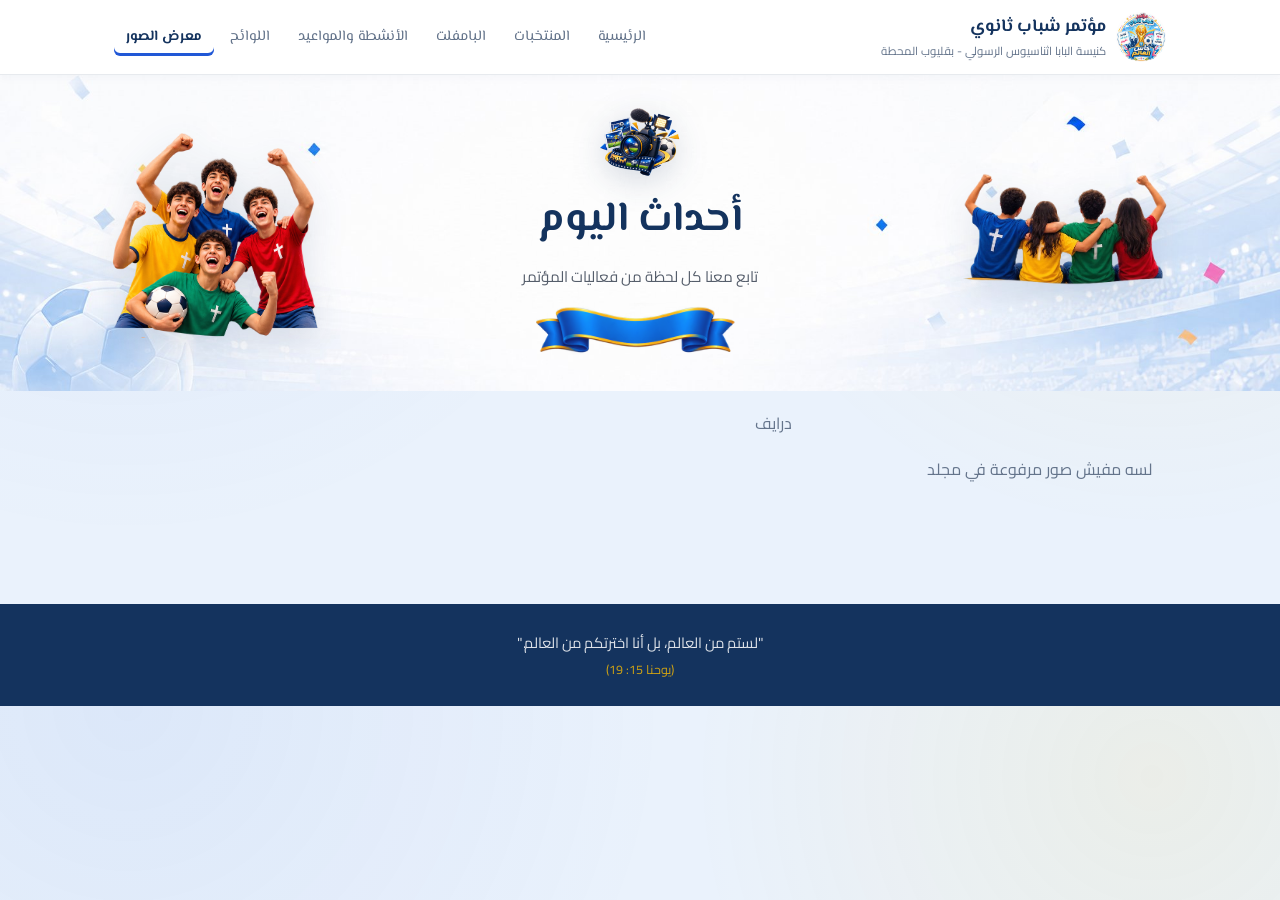
==== gallery.html @ cb935890 "Add files via upload" ====
<!DOCTYPE html>
<html lang="ar" dir="rtl">
<head>
<meta charset="UTF-8">
<meta name="viewport" content="width=device-width, initial-scale=1.0">
<title>معرض الصور</title>
<link rel="preconnect" href="https://fonts.googleapis.com">
<link href="https://fonts.googleapis.com/css2?family=El+Messiri:wght@500;700&family=Cairo:wght@400;600;700&display=swap" rel="stylesheet">
<link rel="stylesheet" href="assets/style.css">
</head>
<body>

<header class="site-header">
  <div class="container">
    <div class="brand">
      <img src="assets/img/logo.jpg" alt="لوجو المؤتمر">
      <div>
        <span class="brand-name">مؤتمر شباب ثانوي</span>
        <div class="brand-sub">كنيسة البابا اثناسيوس الرسولي - بقليوب المحطة</div>
      </div>
    </div>
    <button class="nav-toggle" onclick="toggleNav()" aria-label="فتح القائمة" aria-expanded="false">☰</button>
    <nav class="main-nav" id="mainNav" onclick="if(event.target===this) toggleNav()">
      <a href="index.html">الرئيسية</a>
      <a href="teams.html">المنتخبات</a>
      <a href="pamphlet.html">البامفلت</a>
      <a href="schedule.html">الأنشطة والمواعيد</a>
      <a href="rules.html">اللوائح</a>
      <a href="gallery.html">معرض الصور</a>
    </nav>
  </div>
</header>

<section class="page-hero">
  <div class="container hero-flex">
    <div class="hero-side"><img src="assets/img/back_friends.png" alt=""></div>
    <div class="hero-center">
      <img class="hero-icon-img" src="assets/img/gallery-icon.png" alt="">
      <h2>أحداث اليوم</h2>
      <p class="verse">تابع معنا كل لحظة من فعاليات المؤتمر</p>
      <img class="banner-divider" src="assets/img/banner_ribbon.png" alt="">
    </div>
    <div class="hero-side"><img src="assets/img/group_cheering.png" alt=""></div>
  </div>
</section>

<section class="section">
  <div class="container">
    <div class="gallery-grid" data-gallery-grid>
      <p class="empty-state">جاري تحميل الصور...</p>
    </div>
  </div>
</section>

<footer class="site-footer">
  <div class="container" data-footer-verse></div>
</footer>

<div class="lightbox" data-lightbox onclick="closeLightbox()">
  <img src="" alt="">
</div>

<script src="assets/app.js"></script>
<script>
  markActiveNav();
  renderFooterVerse(4);
  fetchGalleryPhotos().then(renderGallery);
</script>
</body>
</html>
---- assets/style.css ----
/* ============================================================
   نظام التصميم — مطابق لتصميمات المستخدم (أبيض/أزرق فاتح + ألوان المنتخبات)
   ============================================================ */

:root {
  --navy: #14335E;
  --blue: #2158D6;
  --sky: #EAF2FC;
  --sky-2: #DCEBFB;
  --white: #FFFFFF;
  --gold: #F2B705;
  --ink: #1E293B;
  --steel: #64748B;
  --line: rgba(20, 51, 94, 0.10);

  --red-team: #E63946;
  --blue-team: #2158D6;
  --green-team: #1E9E5A;
  --yellow-team: #F2B705;
  --gray-team: #64748B;

  --font-display: 'El Messiri', 'Segoe UI', sans-serif;
  --font-body: 'Cairo', 'Segoe UI', sans-serif;
}

* { box-sizing: border-box; }
html { scroll-behavior: smooth; }

body {
  margin: 0;
  font-family: var(--font-body);
  color: var(--ink);
  background:
    radial-gradient(circle at 10% 0%, rgba(33,88,214,0.07), transparent 40%),
    radial-gradient(circle at 90% 10%, rgba(242,183,5,0.08), transparent 35%),
    var(--sky);
  line-height: 1.6;
}

img { max-width: 100%; display: block; }
a { color: inherit; text-decoration: none; }

.container { max-width: 1100px; margin: 0 auto; padding: 0 24px; }

/* ---------- الهيدر ---------- */

.site-header {
  background: var(--white);
  border-bottom: 1px solid var(--line);
  position: sticky;
  top: 0;
  z-index: 50;
  box-shadow: 0 2px 10px rgba(20,51,94,0.04);
}

.site-header .container {
  display: flex;
  align-items: center;
  justify-content: space-between;
  gap: 16px;
  padding: 12px 24px;
  flex-wrap: wrap;
}

.brand { display: flex; align-items: center; gap: 10px; min-width: 0; flex: 1 1 auto; }

.brand > div { min-width: 0; }

.brand img {
  width: 50px;
  height: 50px;
  object-fit: contain;
  border-radius: 50%;
}

.brand span.brand-name {
  font-family: var(--font-display);
  font-weight: 700;
  font-size: 1.1rem;
  color: var(--navy);
  display: block;
  overflow-wrap: break-word;
}

.brand-sub {
  font-size: 0.72rem;
  color: var(--steel);
  margin-top: 1px;
  overflow-wrap: break-word;
}

nav.main-nav {
  display: flex;
  gap: 4px;
  font-family: var(--font-display);
  font-size: 0.9rem;
}

.nav-toggle {
  display: none;
  background: none;
  border: none;
  font-size: 1.6rem;
  line-height: 1;
  color: var(--navy);
  cursor: pointer;
  padding: 4px 8px;
}

nav.main-nav a {
  padding: 7px 12px;
  border-radius: 6px;
  color: var(--steel);
  transition: color 0.15s, background 0.15s;
}

nav.main-nav a:hover { color: var(--navy); background: var(--sky); }

nav.main-nav a.active {
  color: var(--navy);
  font-weight: 700;
  box-shadow: inset 0 -3px 0 var(--blue);
}

/* ---------- الفوتر ---------- */

.site-footer {
  background: var(--navy);
  color: rgba(255,255,255,0.85);
  text-align: center;
  padding: 26px 20px;
  margin-top: 56px;
  font-size: 0.92rem;
  line-height: 1.7;
}

.site-footer .verse-ref {
  display: block;
  color: var(--amber, var(--gold));
  font-size: 0.78rem;
  margin-top: 4px;
  opacity: 0.85;
}

/* ---------- الهيرو (يستخدم في كل الصفحات) ---------- */

.page-hero {
  padding: 44px 0 24px;
  text-align: center;
}

.page-hero .hero-icon {
  width: 92px;
  height: 92px;
  margin: 0 auto 14px;
  border-radius: 50%;
  background: var(--white);
  display: flex;
  align-items: center;
  justify-content: center;
  font-size: 2.4rem;
  box-shadow: 0 8px 24px rgba(20,51,94,0.12);
}

.page-hero h2 {
  font-family: var(--font-display);
  font-size: clamp(1.8rem, 4.2vw, 2.6rem);
  margin: 0 0 6px;
  color: var(--navy);
}

.page-hero h2 .accent { color: var(--blue); }

.page-hero .verse {
  color: var(--ink);
  opacity: 0.75;
  font-size: 0.95rem;
  max-width: 560px;
  margin: 10px auto 0;
}

.page-hero .verse .ref {
  display: block;
  color: var(--steel);
  font-size: 0.82rem;
  margin-top: 4px;
}

/* ---------- صور الزينة (اللوجو/الكأس/الكارتون...) ---------- */

.page-hero {
  position: relative;
  overflow: visible;
  background-image: url('img/hero-bg.jpg');
  background-size: cover;
  background-position: center;
  padding-top: 30px;
  padding-bottom: 30px;
}

.hero-flex {
  display: flex;
  align-items: center;
  justify-content: space-between;
  gap: 12px;
}

.hero-flex .hero-side {
  flex: 1 1 0;
  display: flex;
  align-items: center;
  justify-content: center;
  min-width: 0;
  align-self: stretch;
}

.hero-flex .hero-side img {
  width: auto;
  max-width: 230px;
  max-height: 210px;
  object-fit: contain;
  filter: drop-shadow(0 10px 18px rgba(20,51,94,0.15));
}

.hero-flex .hero-center {
  flex: 0 1 620px;
  text-align: center;
}

.hero-title-row {
  display: flex;
  align-items: center;
  justify-content: center;
  gap: 14px;
  flex-wrap: wrap;
}

.hero-title-row img {
  width: 84px;
  filter: drop-shadow(0 8px 14px rgba(20,51,94,0.18));
}

.hero-title-row h2 { margin: 0; }

.hero-icon-img {
  width: 110px;
  margin: 0 auto 10px;
  filter: drop-shadow(0 8px 16px rgba(20,51,94,0.18));
}

.laurel-icon {
  width: 40px;
  vertical-align: middle;
}

.laurel-icon.flip { transform: scaleX(-1); }

.banner-divider {
  max-width: 220px;
  width: 70%;
  margin: 14px auto 0;
  opacity: 0.95;
}

.spirit-band {
  position: relative;
  margin-top: 40px;
  border-radius: 18px;
  overflow: hidden;
  background: linear-gradient(180deg, var(--navy), #0D2244);
  min-height: 220px;
  display: flex;
  align-items: flex-end;
  justify-content: center;
}

.spirit-band img {
  max-width: 420px;
  width: 90%;
  margin-top: 20px;
}

.spirit-band .spirit-text {
  position: absolute;
  top: 22px;
  left: 0;
  right: 0;
  text-align: center;
  color: #fff;
  font-family: var(--font-display);
  font-size: 1.1rem;
  padding: 0 20px;
}

.icon-circle img { width: 30px; }

/* ---------- هدافي البطولة (بودیوم) ---------- */

.podium {
  display: flex;
  align-items: flex-end;
  justify-content: center;
  gap: 28px;
  flex-wrap: wrap;
  background: var(--white);
  border-radius: 16px;
  padding: 30px 20px 24px;
  box-shadow: 0 8px 30px rgba(20,51,94,0.08);
}

.podium-item {
  display: flex;
  flex-direction: column;
  align-items: center;
  gap: 6px;
  order: 2;
}

.podium-item.second { order: 1; }
.podium-item.third { order: 3; }

.podium-item .crown { font-size: 1.6rem; margin-bottom: -6px; }

.podium-item .avatar-ring {
  width: 68px;
  height: 68px;
  border-radius: 50%;
  display: flex;
  align-items: center;
  justify-content: center;
  font-family: var(--font-display);
  font-weight: 700;
  font-size: 1.3rem;
  color: #fff;
}

.podium-item.first .avatar-ring {
  width: 96px;
  height: 96px;
  font-size: 1.8rem;
  box-shadow: 0 0 0 6px rgba(242,183,5,0.22);
}

.podium-item .medal {
  width: 28px;
  height: 28px;
  border-radius: 50%;
  display: flex;
  align-items: center;
  justify-content: center;
  font-weight: 700;
  font-size: 0.8rem;
  color: #fff;
  margin-top: -14px;
  border: 3px solid #fff;
}

.podium-item .medal.g { background: var(--gold); }
.podium-item .medal.s { background: #B8C2CE; }
.podium-item .medal.b { background: #C58A4A; }

.podium-item .p-name { font-weight: 700; font-size: 0.9rem; color: var(--navy); }
.podium-item .p-team { font-size: 0.72rem; color: var(--steel); }
.podium-item .p-points {
  font-family: var(--font-display);
  color: var(--blue);
  font-size: 0.85rem;
  font-weight: 700;
}

.section { padding: 20px 0 40px; }

.section-title {
  font-family: var(--font-display);
  color: var(--navy);
  font-size: 1.2rem;
  text-align: center;
  margin: 0 0 20px;
  display: flex;
  align-items: center;
  justify-content: center;
  gap: 10px;
}

.section-title::before, .section-title::after {
  content: '';
  height: 1px;
  width: 40px;
  background: var(--line);
}

/* ---------- ترتيب المنتخبات (الرئيسية) — كارت رقم كبير لكل منتخب ---------- */

.standings-summary {
  display: flex;
  flex-direction: column;
  gap: 16px;
  background: transparent;
  box-shadow: none;
  padding: 0;
}

.standing-chip {
  position: relative;
  display: flex;
  align-items: center;
  gap: 14px;
  background: var(--chip-bg, var(--sky));
  border: 1px solid var(--chip-border, var(--line));
  border-radius: 16px;
  padding: 14px 22px;
  min-height: 92px;
  text-decoration: none;
  transition: transform 0.15s, box-shadow 0.15s;
}

.standing-chip:hover {
  transform: translateY(-2px);
  box-shadow: 0 10px 24px rgba(20,51,94,0.12);
}

.shield {
  order: 1;
  width: 46px;
  height: 50px;
  clip-path: polygon(0 0, 100% 0, 100% 60%, 50% 100%, 0 60%);
  display: flex;
  align-items: center;
  justify-content: center;
  color: #fff;
  font-size: 1.3rem;
  flex: 0 0 auto;
}

.chip-info {
  order: 2;
  flex: 1;
  min-width: 0;
  display: flex;
  flex-direction: column;
}

.chip-info .team-name { font-weight: 700; font-size: 1.05rem; overflow-wrap: break-word; color: var(--ink); }
.chip-info .team-points { font-family: var(--font-display); color: var(--chip-color, var(--blue)); font-size: 0.9rem; }

.rank-badge {
  order: 3;
  width: auto;
  height: auto;
  background: none !important;
  border-radius: 0;
  display: block;
  font-family: var(--font-display);
  font-weight: 800;
  font-size: 3.2rem;
  line-height: 1;
  color: var(--chip-color, var(--navy));
  -webkit-text-stroke: 1.5px rgba(255,255,255,0.85);
  padding-inline-start: 16px;
  border-inline-start: 1px solid var(--chip-border, var(--line));
  flex: 0 0 auto;
}

.rank-badge::before { content: '0'; }

.chip-crown {
  position: absolute;
  top: -18px;
  right: 10px;
  width: 46px;
  height: auto;
  transform: rotate(12deg);
  filter: drop-shadow(0 4px 6px rgba(0,0,0,0.25));
  pointer-events: none;
}

@media (max-width: 480px) {
  .standing-chip { padding: 12px 16px; min-height: 80px; gap: 10px; }
  .rank-badge { font-size: 2.5rem; padding-inline-start: 10px; }
  .chip-crown { width: 36px; top: -14px; right: 4px; }
}

/* ---------- المباراة القادمة ---------- */

.next-match {
  background: var(--white);
  border-radius: 16px;
  padding: 20px 24px;
  margin-top: 16px;
  box-shadow: 0 8px 30px rgba(20,51,94,0.08);
  display: flex;
  align-items: center;
  justify-content: space-between;
  gap: 16px;
  flex-wrap: wrap;
}

.next-match .meta {
  display: flex;
  flex-direction: column;
  gap: 4px;
  font-size: 0.85rem;
  color: var(--steel);
}

.live-tag {
  display: inline-block;
  background: var(--green-team);
  color: #fff;
  font-size: 0.68rem;
  font-weight: 700;
  padding: 2px 8px;
  border-radius: 20px;
  margin-top: 2px;
  width: fit-content;
}

.next-icon {
  width: 52px;
  height: 52px;
  border-radius: 50%;
  background: var(--sky);
  display: flex;
  align-items: center;
  justify-content: center;
  flex: 0 0 auto;
  overflow: hidden;
}

.next-icon img { width: 100%; height: 100%; object-fit: cover; }
.next-icon .timeline-icon-fallback { font-size: 1.4rem; }

.next-match .versus {
  display: flex;
  align-items: center;
  gap: 16px;
  font-family: var(--font-display);
  font-size: 1.1rem;
  color: var(--navy);
  flex-wrap: wrap;
  justify-content: center;
  min-width: 0;
}

.next-match .versus .vs-label {
  color: var(--steel);
  font-size: 0.85rem;
}

/* ---------- صفحة المنتخبات ---------- */

.teams-grid {
  display: grid;
  grid-template-columns: repeat(auto-fit, minmax(230px, 1fr));
  gap: 16px;
}

.team-card {
  background: var(--white);
  border-radius: 14px;
  overflow: hidden;
  box-shadow: 0 8px 30px rgba(20,51,94,0.08);
}

.team-card .team-head {
  color: #fff;
  padding: 14px 16px;
  display: flex;
  align-items: center;
  gap: 10px;
  font-family: var(--font-display);
  font-size: 1.05rem;
}

.team-card .team-head .shield { background: rgba(255,255,255,0.25); }

.player-row {
  display: flex;
  align-items: center;
  justify-content: space-between;
  padding: 9px 16px;
  border-bottom: 1px solid var(--line);
  font-size: 0.9rem;
}

.player-row .player-name { display: flex; align-items: center; gap: 8px; }

.player-avatar {
  width: 26px;
  height: 26px;
  border-radius: 50%;
  background: var(--sky-2);
  color: var(--navy);
  font-size: 0.75rem;
  font-weight: 700;
  display: flex;
  align-items: center;
  justify-content: center;
  flex: 0 0 auto;
}

.player-points {
  font-family: var(--font-display);
  font-weight: 700;
  padding: 2px 10px;
  border-radius: 20px;
  font-size: 0.85rem;
}

.team-total {
  display: flex;
  align-items: center;
  justify-content: center;
  gap: 8px;
  padding: 12px;
  font-family: var(--font-display);
  font-weight: 700;
}

/* ---------- الأنشطة والمواعيد ---------- */

.fixtures-list { display: flex; flex-direction: column; gap: 10px; }

.fixture-group-label {
  font-family: var(--font-display);
  color: var(--navy);
  font-size: 0.9rem;
  margin: 20px 0 8px;
  padding-bottom: 6px;
  border-bottom: 1px dashed var(--line);
}

.fixture-card {
  background: var(--white);
  border-radius: 12px;
  padding: 14px 18px;
  display: flex;
  align-items: center;
  justify-content: space-between;
  gap: 12px;
  flex-wrap: wrap;
  box-shadow: 0 4px 16px rgba(20,51,94,0.06);
}

.fixture-activity { font-weight: 700; font-family: var(--font-display); color: var(--navy); }
.fixture-time, .fixture-notes { font-size: 0.8rem; color: var(--steel); }

.status-pill {
  font-family: var(--font-body);
  font-size: 0.72rem;
  font-weight: 700;
  padding: 3px 12px;
  border-radius: 20px;
  white-space: nowrap;
}

.status-pill.done { background: rgba(30,158,90,0.12); color: var(--green-team); }
.status-pill.upcoming { background: rgba(242,183,5,0.18); color: #8a6a05; }

/* ---------- الأنشطة والمواعيد (كروت أيام + تايم لاين) ---------- */

.day-columns {
  display: grid;
  grid-template-columns: repeat(auto-fit, minmax(320px, 1fr));
  gap: 20px;
  align-items: start;
}

.day-card {
  background: var(--white);
  border-radius: 16px;
  overflow: hidden;
  box-shadow: 0 8px 30px rgba(20,51,94,0.08);
}

.day-header {
  background: var(--navy);
  color: #fff;
  font-family: var(--font-display);
  font-size: 1.05rem;
  padding: 14px 18px;
  display: flex;
  align-items: center;
  gap: 8px;
}

.day-card:nth-of-type(even) .day-header { background: var(--blue); }

.day-header .day-date {
  margin-inline-start: auto;
  font-family: var(--font-body);
  font-size: 0.78rem;
  opacity: 0.85;
}

.timeline {
  padding: 18px 18px 6px;
  position: relative;
}

.timeline::before {
  content: '';
  position: absolute;
  top: 8px;
  bottom: 8px;
  right: 39px;
  width: 2px;
  background: var(--line);
}

.timeline-item {
  display: flex;
  align-items: flex-start;
  gap: 14px;
  padding-bottom: 20px;
  position: relative;
}

.timeline-icon {
  width: 44px;
  height: 44px;
  border-radius: 50%;
  background: var(--sky);
  display: flex;
  align-items: center;
  justify-content: center;
  flex: 0 0 auto;
  position: relative;
  z-index: 1;
  overflow: hidden;
}

.timeline-icon img { width: 100%; height: 100%; object-fit: cover; }
.timeline-icon-fallback { font-size: 1.2rem; }

.timeline-body { flex: 1; min-width: 0; padding-top: 4px; }

.timeline-top {
  display: flex;
  align-items: center;
  justify-content: space-between;
  gap: 8px;
}

.timeline-activity { font-weight: 700; color: var(--navy); font-size: 0.95rem; }

.timeline-dot {
  width: 10px;
  height: 10px;
  border-radius: 50%;
  flex: 0 0 auto;
}

.timeline-dot.upcoming { background: var(--gold); box-shadow: 0 0 0 3px rgba(242,183,5,0.2); }
.timeline-dot.done { background: var(--steel); opacity: 0.5; }
.timeline-dot.live {
  background: var(--green-team);
  box-shadow: 0 0 0 3px rgba(30,158,90,0.25);
  animation: pulse-dot 1.6s infinite;
}

@keyframes pulse-dot {
  0% { box-shadow: 0 0 0 0 rgba(30,158,90,0.5); }
  70% { box-shadow: 0 0 0 8px rgba(30,158,90,0); }
  100% { box-shadow: 0 0 0 0 rgba(30,158,90,0); }
}

.timeline-time {
  font-family: var(--font-display);
  color: var(--blue);
  font-size: 0.82rem;
  margin-top: 2px;
}

.timeline-notes { font-size: 0.78rem; color: var(--steel); margin-top: 2px; }

/* ---------- اللوائح ---------- */

.rules-icon-grid {
  display: grid;
  grid-template-columns: repeat(auto-fit, minmax(150px, 1fr));
  gap: 16px;
  background: var(--white);
  border-radius: 16px;
  padding: 24px;
  box-shadow: 0 8px 30px rgba(20,51,94,0.08);
}

.rules-icon-grid.small-icons { grid-template-columns: repeat(auto-fit, minmax(110px, 1fr)); }

.icon-item { text-align: center; }

.icon-item .icon-circle {
  width: 54px;
  height: 54px;
  border-radius: 50%;
  background: var(--sky);
  display: flex;
  align-items: center;
  justify-content: center;
  font-size: 1.5rem;
  margin: 0 auto 10px;
}

.icon-item p { margin: 0; font-size: 0.85rem; color: var(--ink); }
.icon-item p strong { display: block; font-weight: 700; color: var(--navy); }

.points-note {
  text-align: center;
  color: var(--steel);
  font-size: 0.82rem;
  margin-top: 16px;
}

.cards-grid {
  display: grid;
  grid-template-columns: repeat(auto-fit, minmax(240px, 1fr));
  gap: 16px;
}

.card-box {
  background: var(--white);
  border-radius: 14px;
  overflow: hidden;
  box-shadow: 0 8px 30px rgba(20,51,94,0.08);
}

.card-box .card-head {
  color: #fff;
  padding: 12px 16px;
  font-family: var(--font-display);
  font-weight: 700;
  display: flex;
  align-items: center;
  gap: 8px;
}

.card-box.red .card-head { background: var(--red-team); }
.card-box.yellow .card-head { background: var(--yellow-team); }
.card-box.green .card-head { background: var(--green-team); }

.card-box ul {
  margin: 0;
  padding: 14px 20px;
  list-style: none;
}

.card-box ul li {
  padding: 5px 0;
  font-size: 0.9rem;
  display: flex;
  align-items: center;
  gap: 8px;
}

.card-box .card-footer {
  padding: 10px 16px;
  font-size: 0.82rem;
  font-weight: 700;
}

.card-box.red .card-footer { background: rgba(230,57,70,0.08); color: var(--red-team); }
.card-box.yellow .card-footer { background: rgba(242,183,5,0.12); color: #8a6a05; }
.card-box.green .card-footer { background: rgba(30,158,90,0.08); color: var(--green-team); }

.committee-row {
  display: grid;
  grid-template-columns: repeat(auto-fit, minmax(240px, 1fr));
  gap: 16px;
  margin-top: 16px;
}

.committee-box {
  background: var(--white);
  border-radius: 14px;
  padding: 20px;
  box-shadow: 0 8px 30px rgba(20,51,94,0.08);
  text-align: center;
}

.committee-box .icon-circle {
  width: 48px; height: 48px; border-radius: 50%;
  background: var(--sky); display: flex; align-items: center; justify-content: center;
  font-size: 1.3rem; margin: 0 auto 10px;
}

.committee-box h4 { font-family: var(--font-display); color: var(--navy); margin: 0 0 6px; }
.committee-box p { margin: 0; font-size: 0.85rem; color: var(--steel); }

/* ---------- معرض الصور ---------- */

.gallery-grid {
  column-count: 4;
  column-gap: 12px;
}

.gallery-grid figure {
  margin: 0 0 12px;
  border-radius: 12px;
  overflow: hidden;
  break-inside: avoid;
  background: var(--sky-2);
  cursor: zoom-in;
  box-shadow: 0 4px 16px rgba(20,51,94,0.08);
}

.gallery-grid img { width: 100%; height: 100%; object-fit: cover; display: block; transition: transform 0.25s; }
.gallery-grid figure:hover img { transform: scale(1.04); }

/* أحجام بلاطات مختلفة بترجع دوريًا عشان شكل الموزاييك يبان مهما كانت نسب الصور الأصلية */
.gallery-grid figure.size-a { aspect-ratio: 3 / 4; }
.gallery-grid figure.size-b { aspect-ratio: 1 / 1; }
.gallery-grid figure.size-c { aspect-ratio: 4 / 3; }
.gallery-grid figure.size-d { aspect-ratio: 3 / 5; }

@media (max-width: 900px) {
  .gallery-grid { column-count: 3; }
}
@media (max-width: 640px) {
  .gallery-grid { column-count: 2; }
}

.lightbox {
  position: fixed; inset: 0; background: rgba(20,51,94,0.92);
  display: none; align-items: center; justify-content: center; padding: 24px; z-index: 100;
}
.lightbox.open { display: flex; }
.lightbox img { max-width: 100%; max-height: 90vh; border-radius: 8px; }

.empty-state { text-align: center; color: var(--steel); padding: 30px 0; grid-column: 1/-1; }

.pamphlet-images {
  display: flex;
  flex-direction: column;
  align-items: center;
  gap: 20px;
}

.pamphlet-images img {
  max-width: 800px;
  width: 100%;
  border-radius: 14px;
  box-shadow: 0 8px 30px rgba(20,51,94,0.08);
}

/* ---------- استجابة الموبايل ---------- */

html, body { max-width: 100%; overflow-x: hidden; }

img { max-width: 100%; height: auto; display: block; }

@media (max-width: 860px) {
  .site-header .container {
    flex-direction: row;
    align-items: center;
    justify-content: space-between;
    flex-wrap: nowrap;
    position: relative;
    padding: 12px 16px;
    gap: 10px;
  }

  /* بيلغي تأثير غلاف .brand فيبقى اللوجو والنص عناصر مستقلة نقدر نرتبها بحرية */
  .brand { display: contents; }

  .nav-toggle {
    display: block;
    position: static;
    transform: none;
    order: 1;
    font-size: 1.7rem;
    flex: 0 0 auto;
  }

  .brand > div {
    order: 2;
    flex: 1 1 auto;
    min-width: 0;
    text-align: center;
  }

  .brand span.brand-name { font-size: 1rem; }
  .brand-sub { font-size: 0.68rem; }

  .brand img {
    order: 3;
    width: 42px;
    height: 42px;
    flex: 0 0 auto;
  }

  nav.main-nav {
    display: none;
    position: fixed;
    inset: 0;
    background: rgba(20, 51, 94, 0.6);
    backdrop-filter: blur(2px);
    flex-direction: column;
    align-items: center;
    justify-content: center;
    gap: 12px;
    z-index: 200;
    margin: 0;
    border: none;
    padding: 20px;
  }

  nav.main-nav.open { display: flex; }

  nav.main-nav a {
    background: var(--white);
    color: var(--navy);
    width: 240px;
    max-width: 80vw;
    text-align: center;
    padding: 14px 16px;
    border-radius: 10px;
    font-size: 1.05rem;
    box-shadow: 0 6px 20px rgba(0,0,0,0.18);
    white-space: normal;
  }

  nav.main-nav a.active {
    background: var(--blue);
    color: #fff;
    box-shadow: 0 6px 20px rgba(33,88,214,0.35);
  }
}

@media (max-width: 480px) {
  .container { padding: 0 16px; }

  .page-hero h2 { font-size: 1.6rem; }
  .page-hero .verse { font-size: 0.88rem; }

  .hero-flex { flex-direction: column; }
  .hero-flex .hero-center { flex: 1 1 auto; width: 100%; }

  .next-match, .fixture-card {
    flex-direction: column;
    align-items: center;
    text-align: center;
    gap: 10px;
  }
  .next-match .next-icon { order: -1; width: 60px; height: 60px; }
  .next-match .meta { flex-direction: row; justify-content: center; gap: 14px; align-items: center; }
  .next-match .versus { justify-content: center; flex-wrap: wrap; }

  .podium { gap: 14px; padding: 22px 12px 18px; }
  .podium-item .avatar-ring { width: 56px; height: 56px; font-size: 1.05rem; }
  .podium-item.first .avatar-ring { width: 76px; height: 76px; font-size: 1.4rem; }
  .podium-item .p-name { font-size: 0.8rem; }
  .podium-item .p-team { font-size: 0.66rem; }

  .rules-icon-grid { padding: 16px; gap: 14px; }
  .cards-grid, .committee-row { grid-template-columns: 1fr; }

  .gallery-grid { column-count: 2; column-gap: 8px; }

  .day-columns { grid-template-columns: 1fr; gap: 14px; }
  .timeline-icon { width: 38px; height: 38px; }

  .section-title { font-size: 1.05rem; gap: 6px; }
  .laurel-icon { width: 30px; }

  .spirit-band { min-height: 160px; }
}

@media (max-width: 900px) {
  .hero-flex .hero-side { display: none; }
}

@media (prefers-reduced-motion: reduce) {
  * { animation: none !important; transition: none !important; }
}
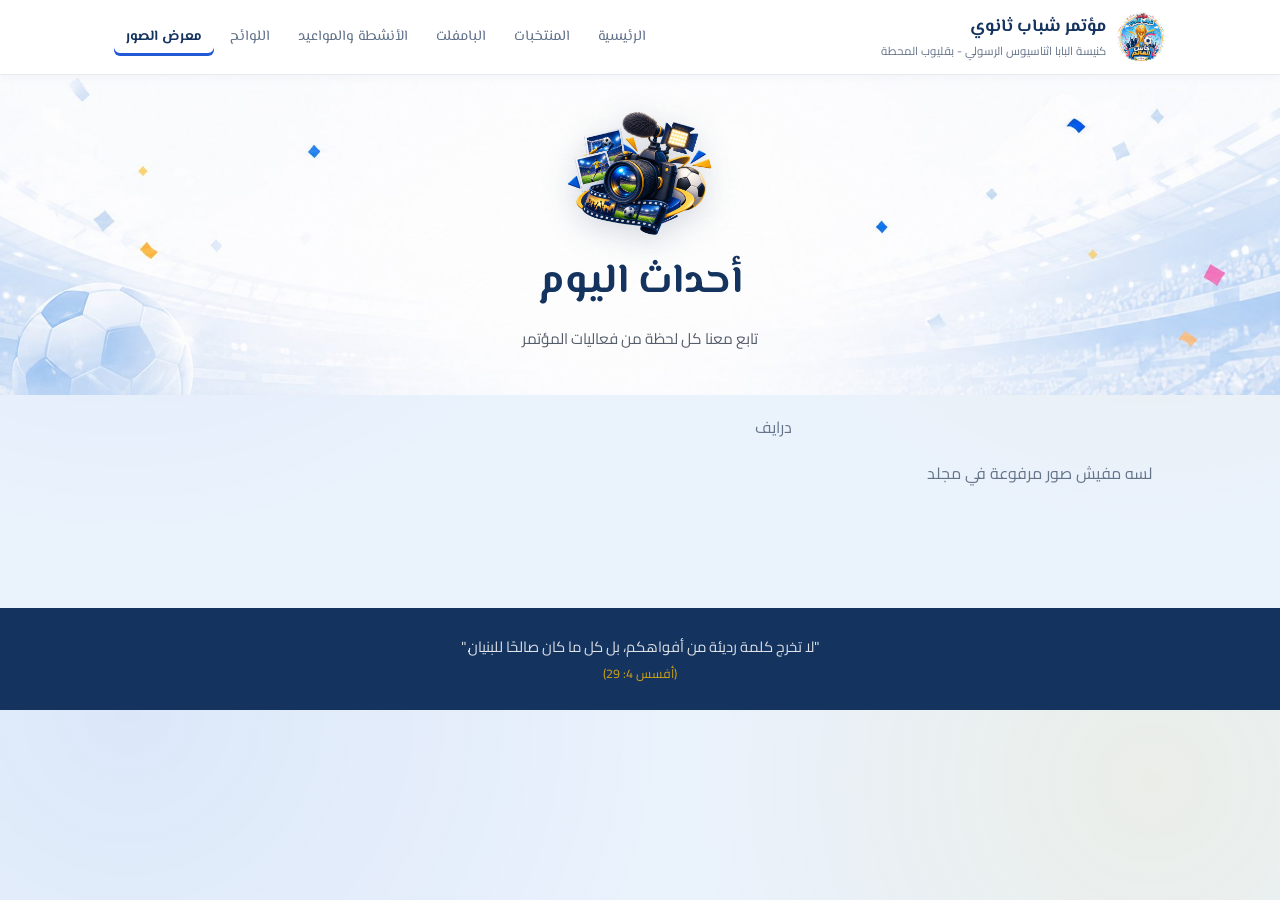
==== commit 649007ad: "Add files via upload" ====
--- a/gallery.html
+++ b/gallery.html
@@ -6,7 +6,7 @@
 <title>معرض الصور</title>
 <link rel="preconnect" href="https://fonts.googleapis.com">
 <link href="https://fonts.googleapis.com/css2?family=El+Messiri:wght@500;700&family=Cairo:wght@400;600;700&display=swap" rel="stylesheet">
-<link rel="stylesheet" href="assets/style.css">
+<link rel="stylesheet" href="assets/style.css?v=2">
 </head>
 <body>
 
@@ -33,14 +33,14 @@
 
 <section class="page-hero">
   <div class="container hero-flex">
-    <div class="hero-side"><img src="assets/img/back_friends.png" alt=""></div>
+    <div class="hero-side"><img src="assets/img/back_friends.webp" alt=""></div>
     <div class="hero-center">
       <img class="hero-icon-img" src="assets/img/gallery-icon.png" alt="">
       <h2>أحداث اليوم</h2>
       <p class="verse">تابع معنا كل لحظة من فعاليات المؤتمر</p>
-      <img class="banner-divider" src="assets/img/banner_ribbon.png" alt="">
+      <img class="banner-divider" src="assets/img/banner_ribbon.webp" alt="">
     </div>
-    <div class="hero-side"><img src="assets/img/group_cheering.png" alt=""></div>
+    <div class="hero-side"><img src="assets/img/group_cheering.webp" alt=""></div>
   </div>
 </section>
 
@@ -60,7 +60,7 @@
   <img src="" alt="">
 </div>
 
-<script src="assets/app.js"></script>
+<script src="assets/app.js?v=2"></script>
 <script>
   markActiveNav();
   renderFooterVerse(4);
--- a/assets/style.css
+++ b/assets/style.css
@@ -243,7 +243,10 @@
 .hero-title-row h2 { margin: 0; }
 
 .hero-icon-img {
-  width: 110px;
+  width: auto;
+  height: 135px;
+  max-width: 200px;
+  object-fit: contain;
   margin: 0 auto 10px;
   filter: drop-shadow(0 8px 16px rgba(20,51,94,0.18));
 }
@@ -319,25 +322,30 @@
 .podium-item.second { order: 1; }
 .podium-item.third { order: 3; }
 
-.podium-item .crown { font-size: 1.6rem; margin-bottom: -6px; }
+.podium-item .crown { font-size: 2.4rem; margin-bottom: -10px; }
 
 .podium-item .avatar-ring {
   width: 68px;
   height: 68px;
   border-radius: 50%;
-  display: flex;
-  align-items: center;
-  justify-content: center;
-  font-family: var(--font-display);
-  font-weight: 700;
-  font-size: 1.3rem;
-  color: #fff;
+  overflow: hidden;
+  display: flex;
+  align-items: center;
+  justify-content: center;
+  border: 3px solid var(--line);
+  background: var(--sky);
+}
+
+.podium-item .avatar-ring img {
+  width: 100%;
+  height: 100%;
+  object-fit: cover;
 }
 
 .podium-item.first .avatar-ring {
   width: 96px;
   height: 96px;
-  font-size: 1.8rem;
+  border-width: 4px;
   box-shadow: 0 0 0 6px rgba(242,183,5,0.22);
 }
 
@@ -1030,6 +1038,13 @@
 @media (max-width: 480px) {
   .container { padding: 0 16px; }
 
+  .page-hero {
+    background-image: linear-gradient(rgba(255,255,255,0.50), rgba(255,255,255,0.50)), url('img/hero-bg-mobile.jpg');
+    background-size: cover;
+    background-repeat: no-repeat;
+    background-position: bottom center;
+  }
+
   .page-hero h2 { font-size: 1.6rem; }
   .page-hero .verse { font-size: 0.88rem; }
 
@@ -1047,8 +1062,8 @@
   .next-match .versus { justify-content: center; flex-wrap: wrap; }
 
   .podium { gap: 14px; padding: 22px 12px 18px; }
-  .podium-item .avatar-ring { width: 56px; height: 56px; font-size: 1.05rem; }
-  .podium-item.first .avatar-ring { width: 76px; height: 76px; font-size: 1.4rem; }
+  .podium-item .avatar-ring { width: 56px; height: 56px; }
+  .podium-item.first .avatar-ring { width: 76px; height: 76px; }
   .podium-item .p-name { font-size: 0.8rem; }
   .podium-item .p-team { font-size: 0.66rem; }
 
@@ -1073,3 +1088,48 @@
 @media (prefers-reduced-motion: reduce) {
   * { animation: none !important; transition: none !important; }
 }
+
+/* ---------- شريط أخبار تغييرات الترتيب ---------- */
+
+.ticker-wrap {
+  display: none;
+  align-items: center;
+  gap: 10px;
+  background: var(--navy);
+  color: #fff;
+  overflow: hidden;
+  padding: 8px 0;
+}
+
+.ticker-label {
+  flex: 0 0 auto;
+  background: var(--gold);
+  color: var(--navy);
+  font-family: var(--font-display);
+  font-weight: 700;
+  font-size: 0.78rem;
+  padding: 5px 14px;
+  border-radius: 20px;
+  margin-inline-start: 16px;
+  white-space: nowrap;
+}
+
+.ticker-track {
+  flex: 1;
+  overflow: hidden;
+  white-space: nowrap;
+}
+
+.ticker-track span[data-ticker] {
+  display: inline-block;
+  white-space: nowrap;
+  font-size: 0.88rem;
+  will-change: transform;
+}
+
+.arrow-up { color: #2ECC71; font-weight: 700; }
+.arrow-down { color: #FF6B6B; font-weight: 700; }
+
+@media (max-width: 640px) {
+  .ticker-label { display: none; }
+}
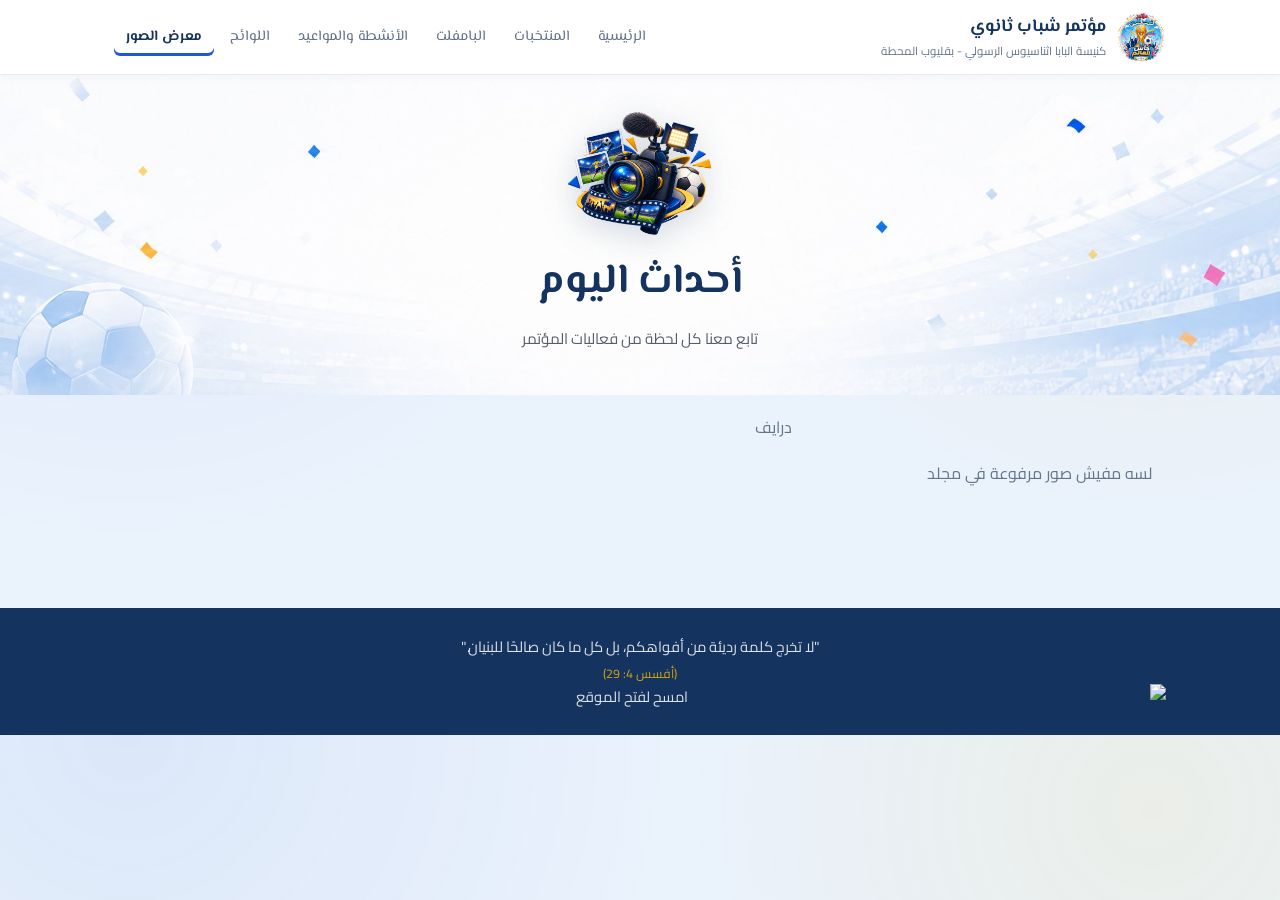
==== commit f0552ab4: "Add files via upload" ====
--- a/gallery.html
+++ b/gallery.html
@@ -53,7 +53,10 @@
 </section>
 
 <footer class="site-footer">
-  <div class="container" data-footer-verse></div>
+  <div class="container footer-flex">
+    <div class="footer-verse" data-footer-verse></div>
+    <img class="footer-qr" src="assets/img/qr-code.png" alt="امسح لفتح الموقع">
+  </div>
 </footer>
 
 <div class="lightbox" data-lightbox onclick="closeLightbox()">
--- a/assets/style.css
+++ b/assets/style.css
@@ -1039,7 +1039,7 @@
   .container { padding: 0 16px; }
 
   .page-hero {
-    background-image: linear-gradient(rgba(255,255,255,0.50), rgba(255,255,255,0.50)), url('img/hero-bg-mobile.jpg');
+    background-image: url('img/hero-bg-mobile.jpg');
     background-size: cover;
     background-repeat: no-repeat;
     background-position: bottom center;
@@ -1118,6 +1118,7 @@
   flex: 1;
   overflow: hidden;
   white-space: nowrap;
+  direction: ltr;
 }
 
 .ticker-track span[data-ticker] {
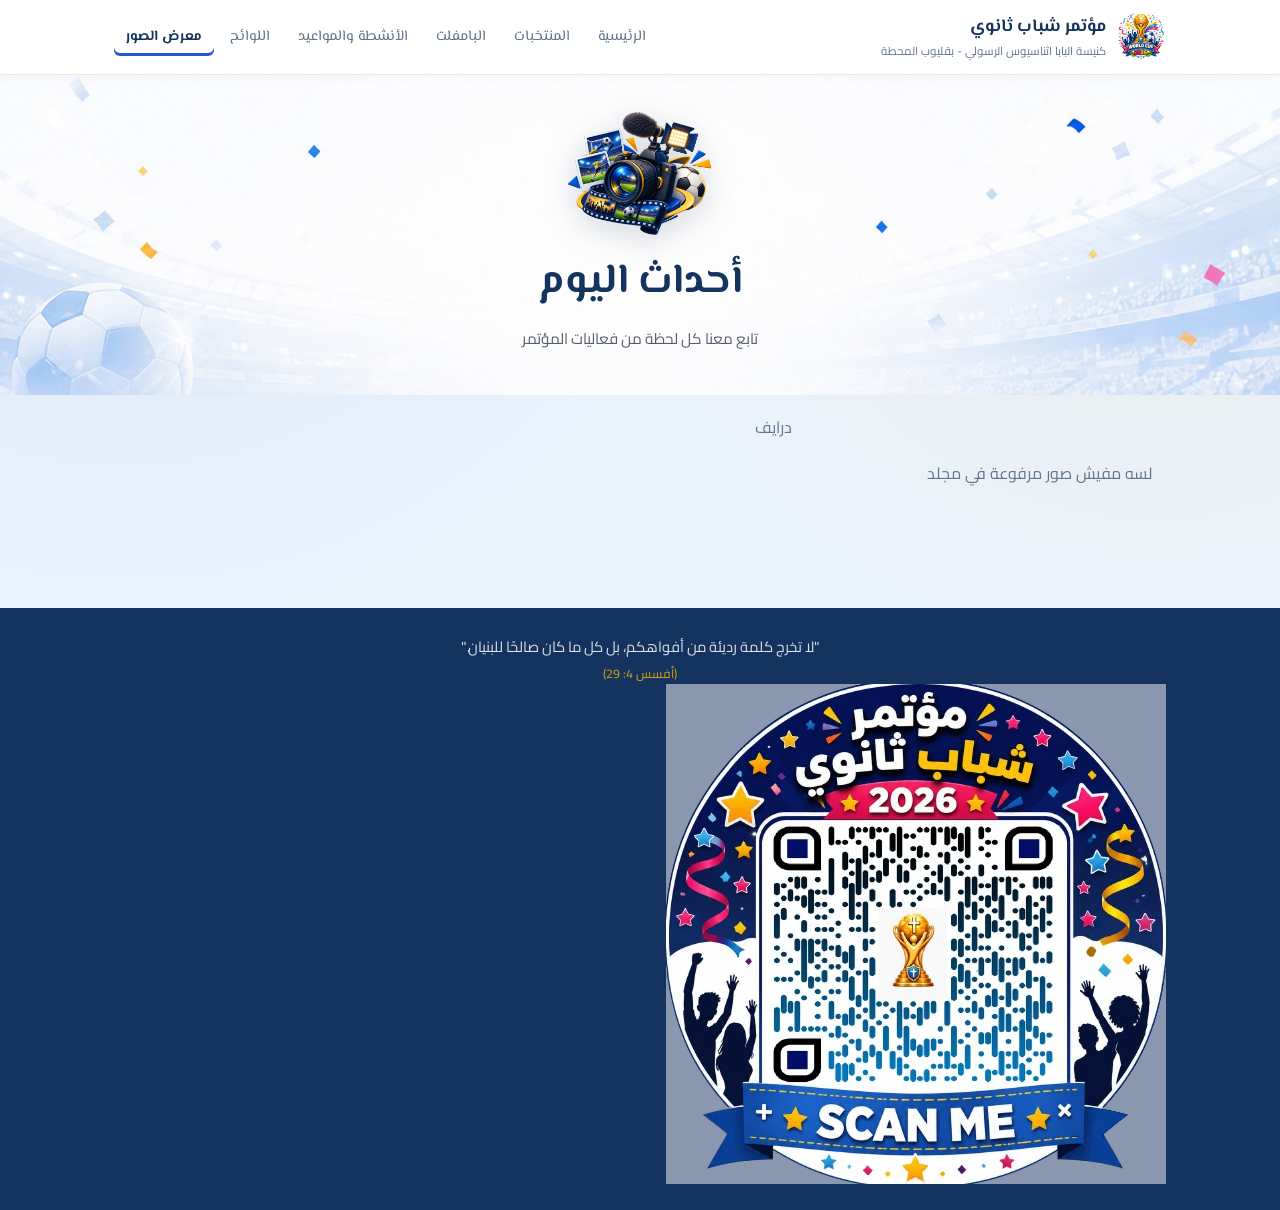
==== commit 741c8ff7: "Add files via upload" ====
--- a/gallery.html
+++ b/gallery.html
@@ -55,7 +55,9 @@
 <footer class="site-footer">
   <div class="container footer-flex">
     <div class="footer-verse" data-footer-verse></div>
-    <img class="footer-qr" src="assets/img/qr-code.png" alt="امسح لفتح الموقع">
+    <div class="footer-qr-badge">
+      <img src="assets/img/qr-code.png" alt="امسح لفتح الموقع">
+    </div>
   </div>
 </footer>
 
--- a/assets/style.css
+++ b/assets/style.css
@@ -134,6 +134,28 @@
   line-height: 1.7;
 }
 
+.footer-flex {
+  position: relative;
+}
+
+.footer-verse {
+  padding: 0 76px;
+}
+
+.footer-qr {
+  position: absolute;
+  left: 16px;
+  top: 50%;
+  transform: translateY(-50%);
+  width: 180px;
+  height: 180px;
+  background: #fff;
+  border-radius: 50%;
+  padding: 6px;
+  box-sizing: border-box;
+  z-index: 2;
+}
+
 .site-footer .verse-ref {
   display: block;
   color: var(--amber, var(--gold));
@@ -141,6 +163,60 @@
   margin-top: 4px;
   opacity: 0.85;
 }
+
+
+/* ---------- الموبايل ---------- */
+
+@media (max-width: 480px) {
+
+  .site-footer {
+    background: transparent;
+    padding: 18px 8px;
+    margin-top: 40px;
+  }
+
+  .footer-flex {
+    position: relative;
+    height: 85px;
+    min-height: 0;
+    background: var(--navy);
+  }
+
+  .footer-qr {
+    width: 115px;
+    height: 115px;
+    left: 10px;
+    top: 50%;
+    transform: translateY(-50%);
+    padding: 4px;
+    border-radius: 50%;
+    z-index: 3;
+  }
+
+  .footer-verse {
+  margin-left: 100px;
+  padding: 0 5px;
+  width: calc(100% - 100px);
+  height: 100%;
+
+  box-sizing: border-box;
+
+  display: flex;
+  flex-direction: column;
+  justify-content: center;
+  align-items: center;
+
+  text-align: center;
+  font-size: 0.76rem;
+  line-height: 1.55;
+}
+
+  .site-footer .verse-ref {
+    font-size: 0.66rem;
+    margin-top: 3px;
+  }
+}
+
 
 /* ---------- الهيرو (يستخدم في كل الصفحات) ---------- */
 
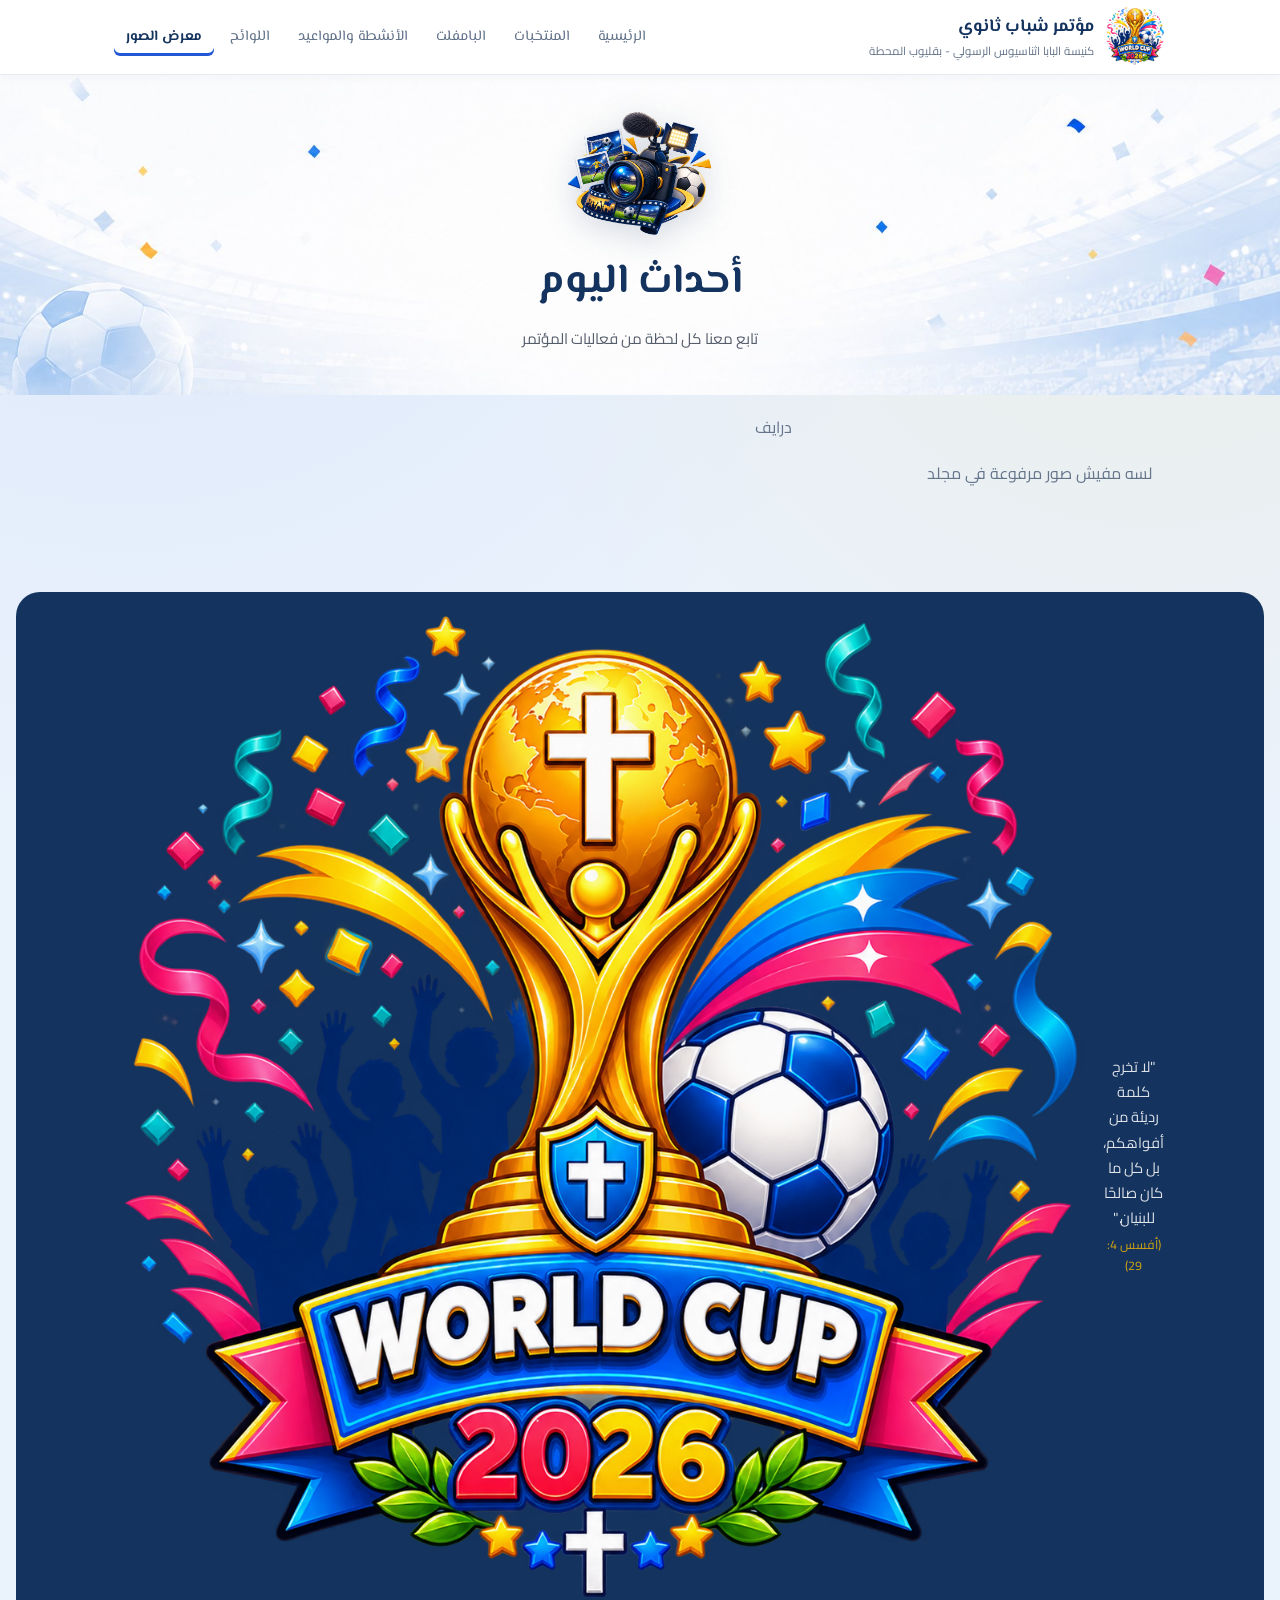
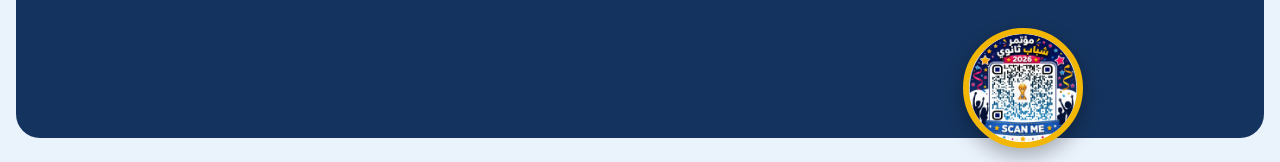
==== commit d837382f: "Add files via upload" ====
--- a/gallery.html
+++ b/gallery.html
@@ -55,8 +55,11 @@
 <footer class="site-footer">
   <div class="container footer-flex">
     <div class="footer-verse" data-footer-verse></div>
-    <div class="footer-qr-badge">
-      <img src="assets/img/qr-code.png" alt="امسح لفتح الموقع">
+    <div class="footer-qr-wrap">
+      <img class="footer-badge-logo" src="assets/img/logo.jpg" alt="">
+      <div class="footer-qr-badge">
+        <img src="assets/img/qr-code.png" alt="امسح لفتح الموقع">
+      </div>
     </div>
   </div>
 </footer>
--- a/assets/style.css
+++ b/assets/style.css
@@ -58,7 +58,7 @@
   align-items: center;
   justify-content: space-between;
   gap: 16px;
-  padding: 12px 24px;
+  padding: 6px 24px;
   flex-wrap: wrap;
 }
 
@@ -67,8 +67,8 @@
 .brand > div { min-width: 0; }
 
 .brand img {
-  width: 50px;
-  height: 50px;
+  width: 62px;
+  height: 62px;
   object-fit: contain;
   border-radius: 50%;
 }
@@ -127,33 +127,48 @@
 .site-footer {
   background: var(--navy);
   color: rgba(255,255,255,0.85);
-  text-align: center;
-  padding: 26px 20px;
-  margin-top: 56px;
+  margin: 40px 16px 24px;
+  border-radius: 24px;
+  overflow: visible;
   font-size: 0.92rem;
   line-height: 1.7;
 }
 
 .footer-flex {
-  position: relative;
+  display: flex;
+  align-items: center;
+  gap: 20px;
+  padding: 20px 26px;
+  min-height: 60px;
 }
 
 .footer-verse {
-  padding: 0 76px;
-}
-
-.footer-qr {
-  position: absolute;
-  left: 16px;
-  top: 50%;
-  transform: translateY(-50%);
-  width: 180px;
-  height: 180px;
+  flex: 1;
+  text-align: center;
+}
+
+.footer-qr-badge {
+  flex: 0 0 auto;
+  width: 120px;
+  height: 120px;
+  border-radius: 50%;
   background: #fff;
-  border-radius: 50%;
-  padding: 6px;
-  box-sizing: border-box;
-  z-index: 2;
+  border: 6px solid var(--gold);
+  box-shadow: 0 8px 20px rgba(0,0,0,0.3);
+  overflow: hidden;
+  margin-block: -30px;
+}
+
+.footer-qr-badge img {
+  width: 100%;
+  height: 100%;
+  object-fit: cover;
+}
+
+@media (max-width: 480px) {
+  .footer-flex { padding: 16px 18px; gap: 12px; }
+  .footer-verse { font-size: 0.8rem; }
+  .footer-qr-badge { width: 80px; height: 80px; border-width: 4px; margin-block: -18px; }
 }
 
 .site-footer .verse-ref {
@@ -163,60 +178,6 @@
   margin-top: 4px;
   opacity: 0.85;
 }
-
-
-/* ---------- الموبايل ---------- */
-
-@media (max-width: 480px) {
-
-  .site-footer {
-    background: transparent;
-    padding: 18px 8px;
-    margin-top: 40px;
-  }
-
-  .footer-flex {
-    position: relative;
-    height: 85px;
-    min-height: 0;
-    background: var(--navy);
-  }
-
-  .footer-qr {
-    width: 115px;
-    height: 115px;
-    left: 10px;
-    top: 50%;
-    transform: translateY(-50%);
-    padding: 4px;
-    border-radius: 50%;
-    z-index: 3;
-  }
-
-  .footer-verse {
-  margin-left: 100px;
-  padding: 0 5px;
-  width: calc(100% - 100px);
-  height: 100%;
-
-  box-sizing: border-box;
-
-  display: flex;
-  flex-direction: column;
-  justify-content: center;
-  align-items: center;
-
-  text-align: center;
-  font-size: 0.76rem;
-  line-height: 1.55;
-}
-
-  .site-footer .verse-ref {
-    font-size: 0.66rem;
-    margin-top: 3px;
-  }
-}
-
 
 /* ---------- الهيرو (يستخدم في كل الصفحات) ---------- */
 
@@ -1040,7 +1001,7 @@
     justify-content: space-between;
     flex-wrap: nowrap;
     position: relative;
-    padding: 12px 16px;
+    padding: 4px 16px;
     gap: 10px;
   }
 
@@ -1068,8 +1029,8 @@
 
   .brand img {
     order: 3;
-    width: 42px;
-    height: 42px;
+    width: 62px;
+    height: 62px;
     flex: 0 0 auto;
   }
 
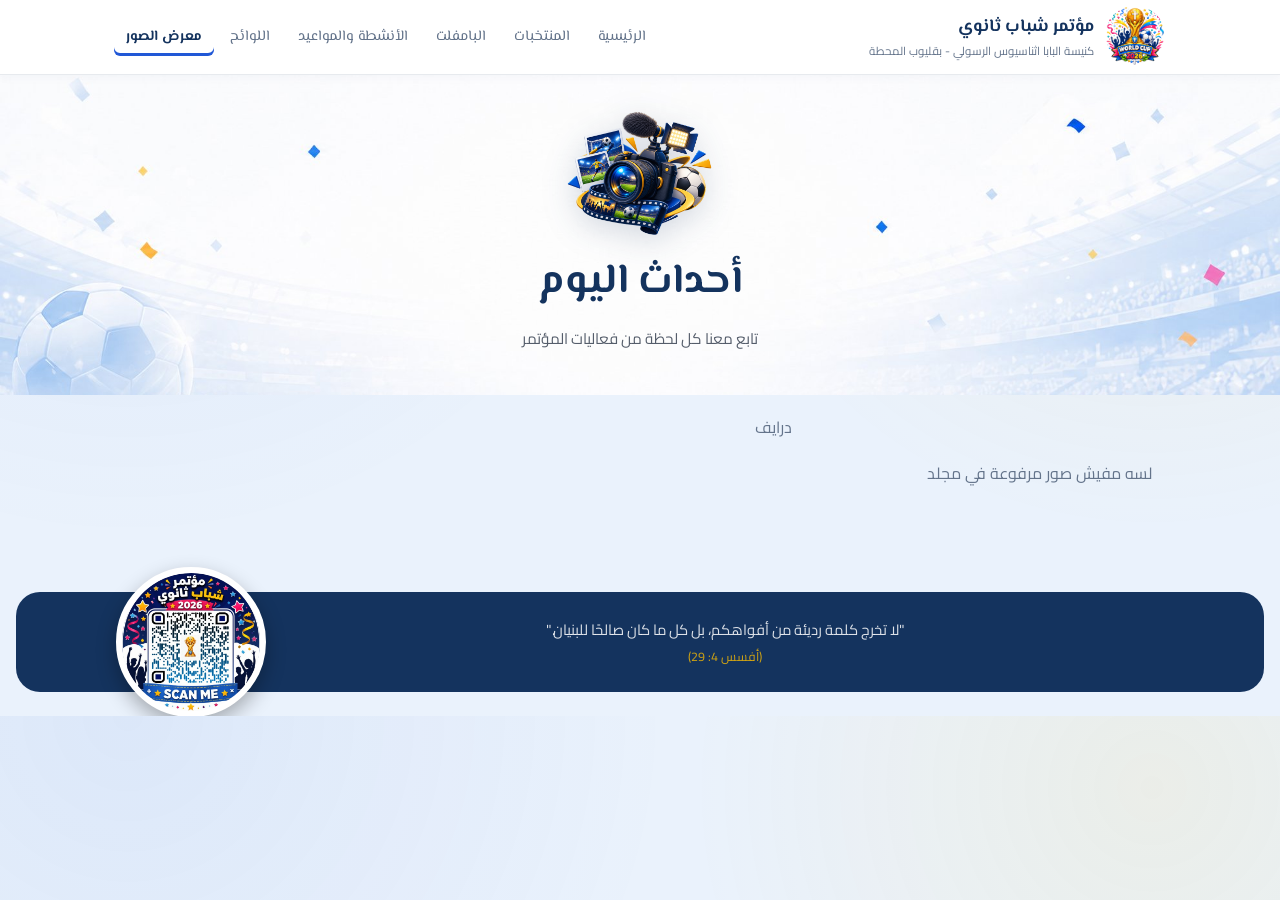
==== commit 688cdc3b: "Add files via upload" ====
--- a/gallery.html
+++ b/gallery.html
@@ -55,11 +55,8 @@
 <footer class="site-footer">
   <div class="container footer-flex">
     <div class="footer-verse" data-footer-verse></div>
-    <div class="footer-qr-wrap">
-      <img class="footer-badge-logo" src="assets/img/logo.jpg" alt="">
-      <div class="footer-qr-badge">
-        <img src="assets/img/qr-code.png" alt="امسح لفتح الموقع">
-      </div>
+    <div class="footer-qr-badge">
+      <img src="assets/img/qr-code.png" alt="امسح لفتح الموقع">
     </div>
   </div>
 </footer>
--- a/assets/style.css
+++ b/assets/style.css
@@ -147,16 +147,20 @@
   text-align: center;
 }
 
+.footer-qr-wrap {
+  position: relative;
+  flex: 0 0 auto;
+}
+
 .footer-qr-badge {
-  flex: 0 0 auto;
-  width: 120px;
-  height: 120px;
+  width: 150px;
+  height: 150px;
   border-radius: 50%;
   background: #fff;
-  border: 6px solid var(--gold);
+  border: 6px solid #fff;
   box-shadow: 0 8px 20px rgba(0,0,0,0.3);
   overflow: hidden;
-  margin-block: -30px;
+  margin-block: -45px;
 }
 
 .footer-qr-badge img {
@@ -165,10 +169,24 @@
   object-fit: cover;
 }
 
+.footer-badge-logo {
+  position: absolute;
+  top: -42px;
+  left: 50%;
+  transform: translateX(-50%);
+  width: 64px;
+  height: 64px;
+  object-fit: contain;
+  border-radius: 50%;
+  z-index: 2;
+  filter: drop-shadow(0 4px 8px rgba(0,0,0,0.35));
+}
+
 @media (max-width: 480px) {
   .footer-flex { padding: 16px 18px; gap: 12px; }
   .footer-verse { font-size: 0.8rem; }
-  .footer-qr-badge { width: 80px; height: 80px; border-width: 4px; margin-block: -18px; }
+  .footer-qr-badge { width: 100px; height: 100px; border-width: 4px; margin-block: -28px; }
+  .footer-badge-logo { width: 44px; height: 44px; top: -26px; }
 }
 
 .site-footer .verse-ref {
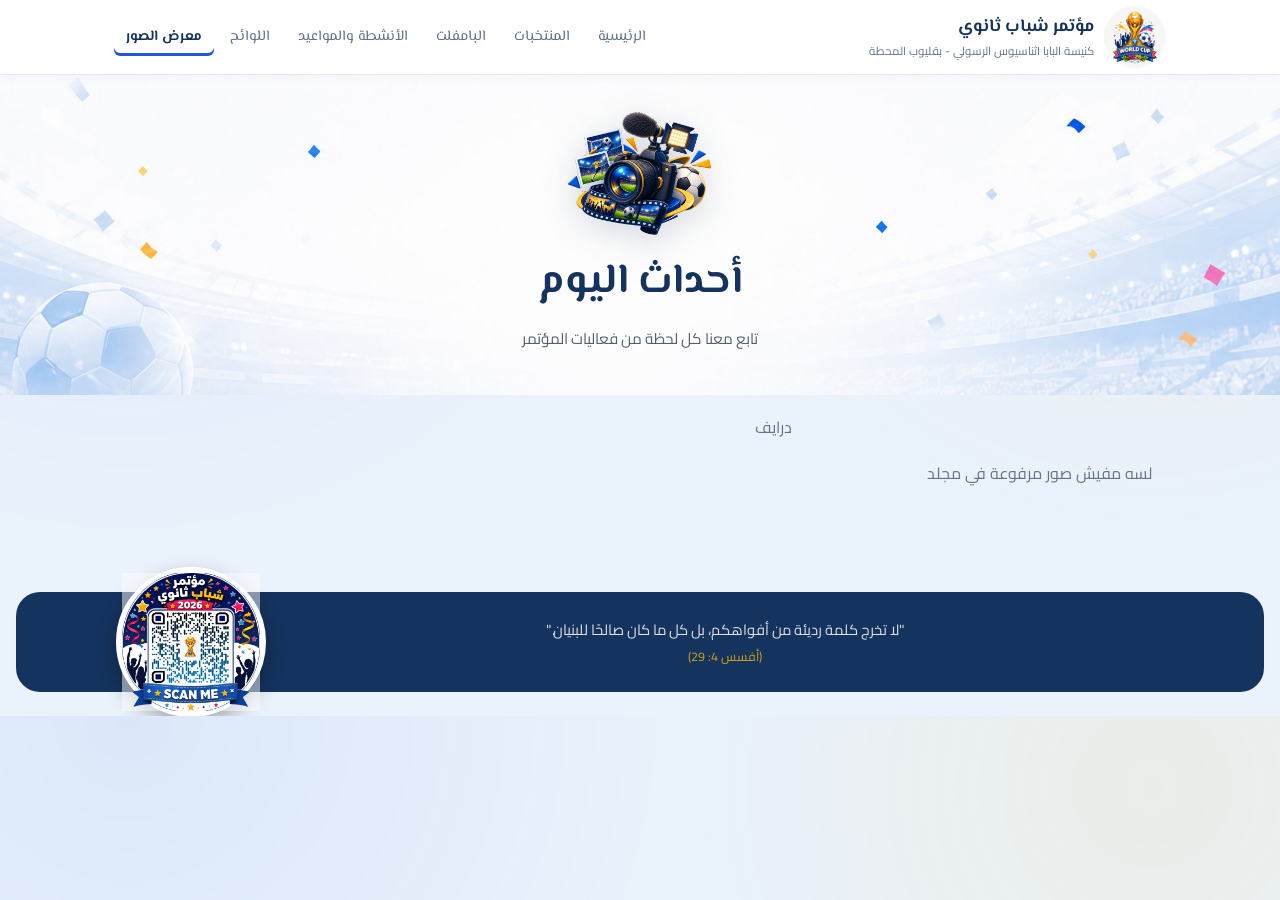
==== commit 15990712: "Update gallery.html" ====
--- a/gallery.html
+++ b/gallery.html
@@ -13,7 +13,7 @@
 <header class="site-header">
   <div class="container">
     <div class="brand">
-      <img src="assets/img/logo.jpg" alt="لوجو المؤتمر">
+      <img src="assets/img/logo.png" alt="لوجو المؤتمر">
       <div>
         <span class="brand-name">مؤتمر شباب ثانوي</span>
         <div class="brand-sub">كنيسة البابا اثناسيوس الرسولي - بقليوب المحطة</div>
--- a/assets/style.css
+++ b/assets/style.css
@@ -147,46 +147,32 @@
   text-align: center;
 }
 
-.footer-qr-wrap {
+.footer-qr-badge {
   position: relative;
   flex: 0 0 auto;
-}
-
-.footer-qr-badge {
   width: 150px;
   height: 150px;
   border-radius: 50%;
   background: #fff;
   border: 6px solid #fff;
   box-shadow: 0 8px 20px rgba(0,0,0,0.3);
-  overflow: hidden;
+  overflow: visible;
   margin-block: -45px;
 }
 
 .footer-qr-badge img {
-  width: 100%;
-  height: 100%;
-  object-fit: cover;
-}
-
-.footer-badge-logo {
   position: absolute;
-  top: -42px;
+  top: 50%;
   left: 50%;
-  transform: translateX(-50%);
-  width: 64px;
-  height: 64px;
-  object-fit: contain;
-  border-radius: 50%;
-  z-index: 2;
-  filter: drop-shadow(0 4px 8px rgba(0,0,0,0.35));
+  transform: translate(-50%, -50%);
+  width: 118%;
+  height: auto;
 }
 
 @media (max-width: 480px) {
   .footer-flex { padding: 16px 18px; gap: 12px; }
   .footer-verse { font-size: 0.8rem; }
   .footer-qr-badge { width: 100px; height: 100px; border-width: 4px; margin-block: -28px; }
-  .footer-badge-logo { width: 44px; height: 44px; top: -26px; }
 }
 
 .site-footer .verse-ref {
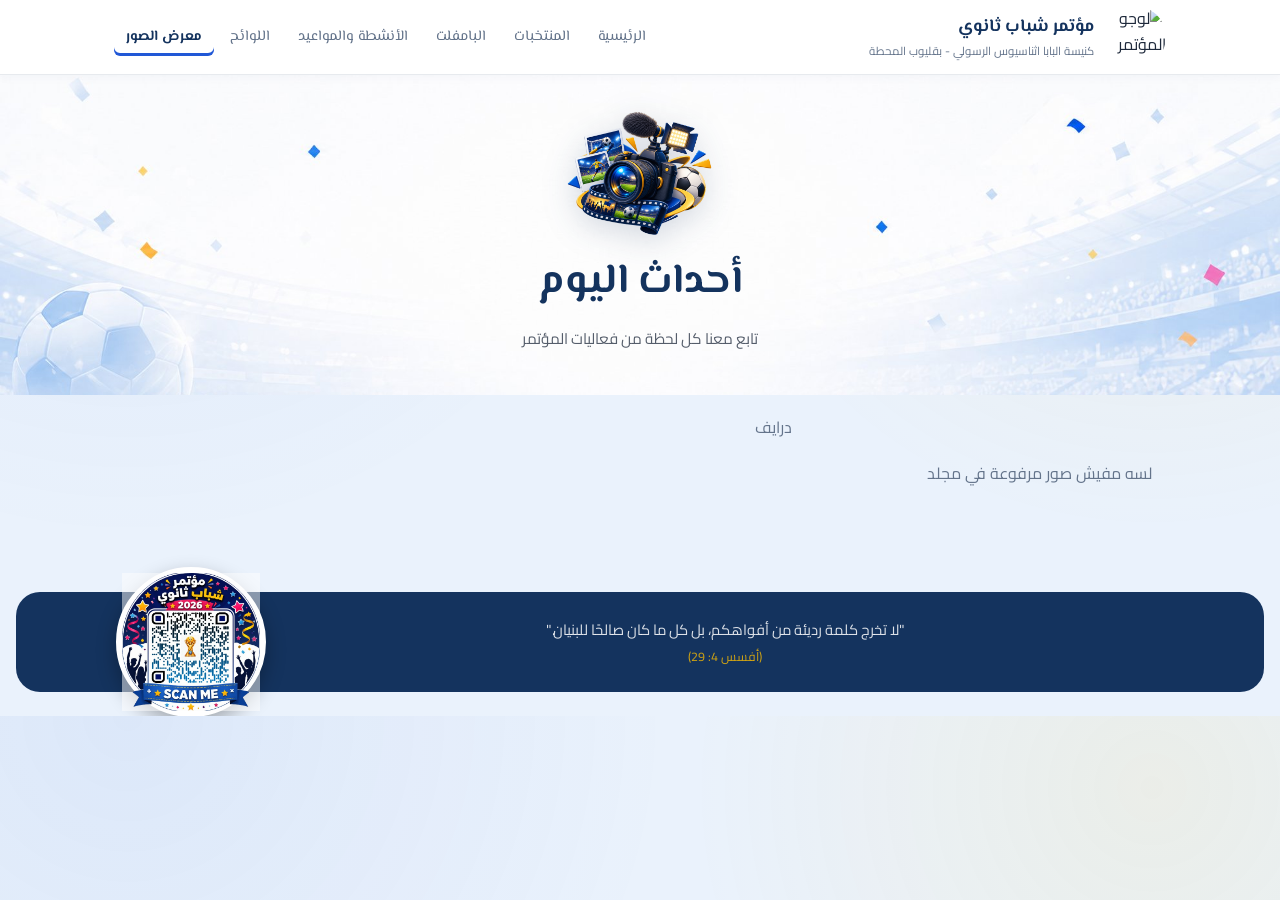
==== commit dda74e33: "Add files via upload" ====
--- a/gallery.html
+++ b/gallery.html
@@ -13,7 +13,7 @@
 <header class="site-header">
   <div class="container">
     <div class="brand">
-      <img src="assets/img/logo.png" alt="لوجو المؤتمر">
+      <img src="assets/img/logo.jpg" alt="لوجو المؤتمر">
       <div>
         <span class="brand-name">مؤتمر شباب ثانوي</span>
         <div class="brand-sub">كنيسة البابا اثناسيوس الرسولي - بقليوب المحطة</div>
